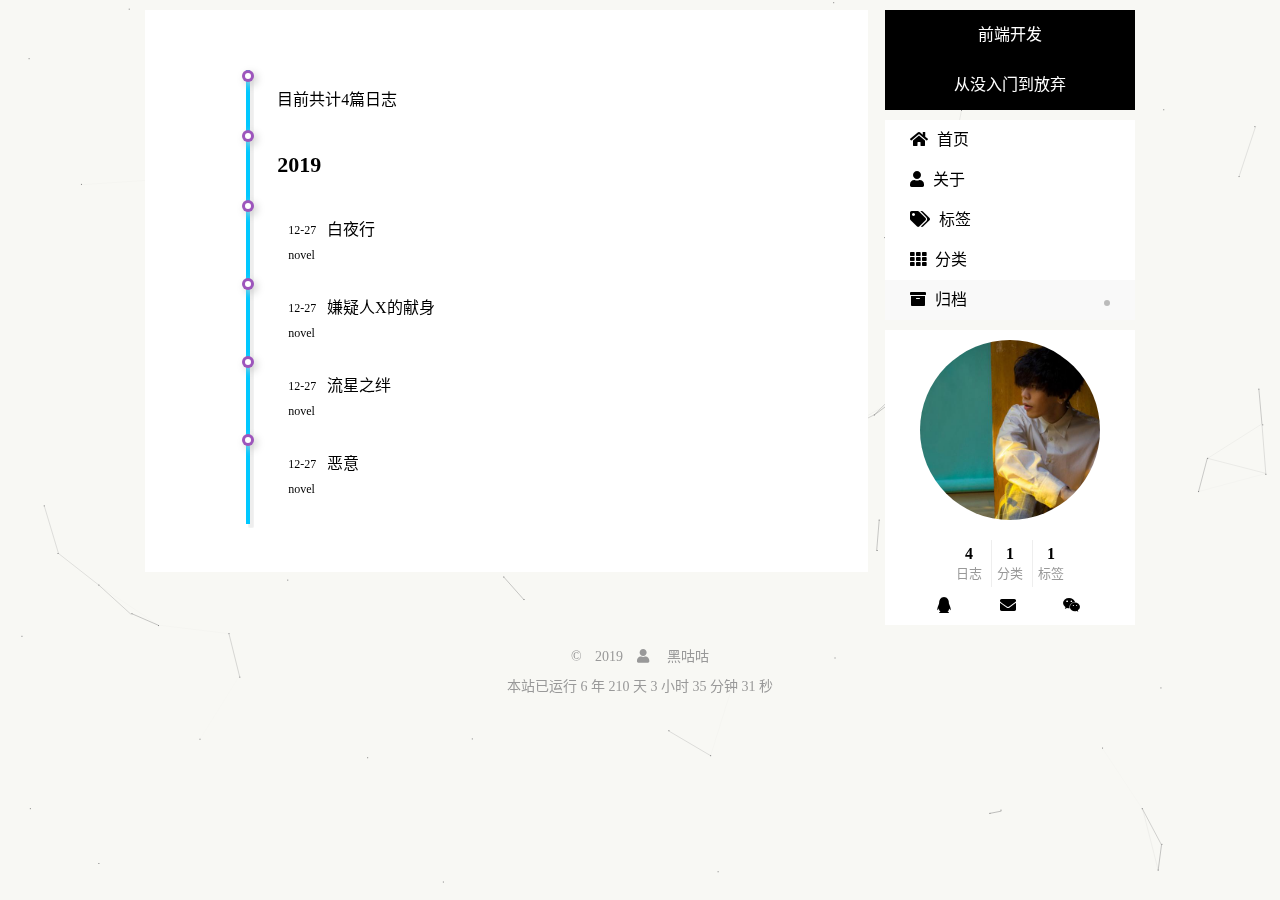
==== archive/index.html @ 4689becc "初始化博客" ====
<!DOCTYPE html>
<html lang="zh-cn">
    <head>
    <meta charset="utf-8">
    <title>归档 | 黑咕咕个人博客</title> 
    <link href="/public/images/favicon.ico" rel="icon" type="image/x-ico">
    <link rel="stylesheet" type="text/css" href="/public/css/heiGuang.css">
    <link rel="stylesheet" href="/public/lib/fontawesome-free-5.11.2-web/css/all.css">
	<link rel="stylesheet" href="/public/lib/fontawesome-free-5.11.2-web/css/v4-shims.css">
    <script src="/public/js/jquery-1.11.3.js"></script>
    <script type="text/javascript" src="/public/js/heiGuang.js"></script>
    <script type="text/javascript" src="/public/js/run.js"></script>
    <style type="text/css">
    	.ui-timeLine {
            padding: 50px 0;
            position: relative;
            overflow: hidden;
        }
        
        .ui-timeLine>.item {
            display: block;
            position: relative;
            text-align: justify;
            text-justify: newspaper;
            word-break: break-all;
            padding-left: 50px;
            color: #000;
            padding-right: 10px;
        }
        
        .ui-timeLine>.item>.box {
            padding: 5px 0;
        }
        
        .ui-timeLine>.item .cbox {
            position: relative;
            display: flex;
            justify-content: center;
            text-align: center;
            flex-wrap: wrap;
            left: 100vw;
            transition: left 1s;
            padding: 10px;
            border-radius: 10px;
        }

        .ui-timeLine>.item .cbox:hover {
        	box-shadow: 3px 3px 8px #ccc;
        }
        
        .ui-timeLine>.item::after {
            content: "";
            display: block;
            clear: both;
        }
        
        .ui-timeLine .dot {
            z-index: 100;
            display: inline-block;
            position: absolute;
            left: 25px;
            top: 0;
            padding: 3px;
            border: 3px solid #eee;
            border-radius: 20px;
            background-color: #fff;
            box-shadow: 3px 3px 8px #ccc;
            transition: .5s;
        }
        
        .ui-timeLine .active {
            border: 3px solid rgba(132, 43, 171, .8);
        }
        
        .ui-timeLine .line,
        .ui-timeLine>.activeLine {
            position: absolute;
            left: 29px;
            width: 4px;
            height: 100%;
            background-color: #eee;
        }
        
        .ui-timeLine .date {
        	width: 10%;
        	display: inline-block;
            font-size: 12px;
            line-height: 30px;
            height: 30px;
            font-weight: 900;
            font-weight: normal;
        }
        
        .ui-timeLine .title ,
        .ui-timeLine .title-all ,
        .ui-timeLine .title-year {
        	display: inline-block;
        	text-align: left;
            font-size: 16px;
            font-weight: 900;
            line-height: 30px;
            font-weight: normal;
        }

        .ui-timeLine .title {
        	width: 90%;
        }

        .ui-timeLine .title-all {
        	width: 100%;
        }

        .ui-timeLine .title-year {
        	width: 100%;
            font-size: 22px;
            line-height: 40px;
            font-weight: 800;
        }

        .ui-timeLine .types {
        	width: 100%;
        	text-align: left;
        } 
        
        .ui-timeLine .types>span {
            font-size: 12px;
            border-radius: 5px;
            padding: 2px 10px;
            margin-right: 10px;
            border: 1px solid #fff;
        }
        
        .ui-timeLine>.activeLine {
            background-color: rgba(0, 200, 255, .8);
            z-index: 50;
            top: 50px;
            height: 0;
            max-height: calc(100% - 80px);
            transition: height 1s;
            box-shadow: 3px 3px 2px #eee;
        }
    </style>
</head>
<body>
	<div class="loading">
        <!-- <div class="pic">
            <i></i>
            <i></i>
            <i></i>
            <i></i>
            <i></i>
        </div> -->
        <!-- <div class="loader2"></div> -->
        <div class="loader1">
			<span></span>
			<span></span>
			<span></span>
			<span></span>
			<span></span>
		</div>
    </div>
    <script src="/public/js/jquery-1.11.3.js"></script>
    <script>
        document.onreadystatechange = function(){
            if(document.readyState == "complete"){
                $(".loading").fadeOut();
            }
        }
    </script>
    <div class="back-to-top">
		<i class="fas fa-arrow-up"></i>
		<span id="scrollpercent"><span>0</span>%</span>
	</div>
    <div class="progress-bar">
    </div>
    <script src="/public/js/jquery-1.11.3.js"></script>
    <script>
    	window.onscroll = function(){
    		var scrollNow = window.pageYOffset;
		    var pageClientHeight = document.documentElement.clientHeight;
		    
		    var scrollHeight = Math.max(
		        document.body.scrollHeight, document.documentElement.scrollHeight,
		        document.body.offsetHeight, document.documentElement.offsetHeight,
		        document.body.clientHeight, document.documentElement.clientHeight
		    ) - pageClientHeight; // Full Window Height minus the viewport height
		    
		    var fullWindowHeightInPercentage = Math.round(
		        (scrollNow / scrollHeight) * 100 
		    );
		    $(".progress-bar").css('width', fullWindowHeightInPercentage + '%') ;
		    if (fullWindowHeightInPercentage >= 2) {
		    	$(".back-to-top").css('display', 'block');
		    	$("#scrollpercent span").html(fullWindowHeightInPercentage);
		    }else{
		    	$(".back-to-top").css('display', 'none');		       
    		}
		}
    </script>
	<center>
		<div class="center">
			<!--  -->
			<div class="center-box">
				<div class="header-inner">
					<div class="site-meta">
						<div class="meta">
							<p>前端开发</p>
							<p>从没入门到放弃</p>
						</div>
					</div>
					<div class="post-site-nav">
						<ul>
							<li><a href="/index.html"><i class="fas fa-home"></i> 首页</a></li>
							<li><a href="/about"><i class="fas fa-user"></i>  关于</a></li>
							<li><a href=""><i class="fas fa-tags"></i> 标签</a></li>
							<li><a href=""><i class="fas fa-th"></i> 分类</a></li>
							<li class="on"><a href="/archive"><i class="fas fa-archive"></i> 归档</a></li>
						</ul>
					</div>
					<div class="site-item">
						<div class="my-item">
							<div class="my-synopsis">
								<p>前端开发，从没入门到放弃</p>
							</div>
							<div class="my-img">
								
							</div>
						</div>
						<!-- <iframe frameborder="no" border="0" marginwidth="0" marginheight="0" width=200 height=50 src="https://music.163.com/outchain/player?type=2&id=412902950&auto=0&height=32"></iframe> -->
						<div class="site-state">
							<div class="state-posts">
								<a href="">
									<span class="state-count">4</span>
									<span class="state-name">日志</span>
								</a>
							</div>
							<div class="state-categories">
								<a href="">
									<span class="state-count">1</span>
									<span class="state-name">分类</span>
								</a>
							</div>
							<div class="state-tags">
								<a href="">
									<span class="state-count">1</span>
									<span class="state-name">标签</span>
								</a>
							</div>
						</div>
						<div class="contact">
							<ul>
								<li title="1850779358"><i class="fab fa-qq"></i></li>
								<li title="1850779358@qq.com"><i class="fas fa-envelope"></i></li>
								<li title="全剧终"><i class="fab fa-weixin"></i></li>
							</ul>
						</div>
					</div>
				</div>
				<script type="text/javascript">
				</script>
				<input type="checkbox" class="sidebar-checkbox" id="sidebar-checkbox">
				<label for="sidebar-checkbox" class="sidebar-toggle">
			        <span></span>
			    </label>
				<div class="post-wrap">
					<div class="post-item">
						<div class="post-item-main">
							<div class="ui-timeLine">
								<a v-for="item in 1" class="item">
					            <div class="line"></div>
					            <div class="dot"></div>
					            <div class="box">
					                <div class="cbox">
					                    <div class="title-all">目前共计4篇日志</div>
					                </div>
					            </div>
					        	</a>
						    	<div class="activeLine"></div>
								
								

								
								

								
							    
							    
							    
							    <a v-for="item in 1" class="item">
					            <div class="line"></div>
					            <div class="dot"></div>
					            <div class="box">
					                <div class="cbox">					             
					                    <div class="title-year">2019</div>
					                </div>
					            </div>
					        	</a>
						    	<div class="activeLine"></div>
							    		
							    
					        	<a v-for="item in 1" class="item" href="/novel/2019/12/27/baiyexing.html">
					            <div class="line"></div>
					            <div class="dot"></div>
					            <div class="box">
					                <div class="cbox">
					                    <div class="date">12-27</div>
					                    <div class="title">白夜行</div>
					                    <div class="types">
					                        <span>novel</span>
					                    </div>
					                </div>
					            </div>
					        	</a>
						    	<div class="activeLine"></div>
						    	
							    
							    
							    
					        	<a v-for="item in 1" class="item" href="/novel/2019/12/27/xanyiren.html">
					            <div class="line"></div>
					            <div class="dot"></div>
					            <div class="box">
					                <div class="cbox">
					                    <div class="date">12-27</div>
					                    <div class="title">嫌疑人X的献身</div>
					                    <div class="types">
					                        <span>novel</span>
					                    </div>
					                </div>
					            </div>
					        	</a>
						    	<div class="activeLine"></div>
						    	
							    
							    
							    
					        	<a v-for="item in 1" class="item" href="/novel/2019/12/27/liuxingzhiban.html">
					            <div class="line"></div>
					            <div class="dot"></div>
					            <div class="box">
					                <div class="cbox">
					                    <div class="date">12-27</div>
					                    <div class="title">流星之绊</div>
					                    <div class="types">
					                        <span>novel</span>
					                    </div>
					                </div>
					            </div>
					        	</a>
						    	<div class="activeLine"></div>
						    	
							    
							    
							    
					        	<a v-for="item in 1" class="item" href="/novel/2019/12/27/eyi.html">
					            <div class="line"></div>
					            <div class="dot"></div>
					            <div class="box">
					                <div class="cbox">
					                    <div class="date">12-27</div>
					                    <div class="title">恶意</div>
					                    <div class="types">
					                        <span>novel</span>
					                    </div>
					                </div>
					            </div>
					        	</a>
						    	<div class="activeLine"></div>
						    	
						    </div>
						</div>
						<script type="text/javascript" src="/public/js/jquery-1.11.3.js"></script>
						<script type="text/javascript" src="/public/js/vue.js"></script>
						<script>
					        (function($) {
					            $.fn.uiTimeLine = function() {
					                var $timeLine = $(".ui-timeLine");
					                var $activeLine = $(".ui-timeLine .activeLine");
					                var $dots = $(".ui-timeLine .dot");
					                var $cboxs = $(".ui-timeLine .item .cbox");
					                return this.each(function() {
					                    function setActiveLineHeight() {
					                        let height = $(document).scrollTop() + window.screen.height;
					                        let j = 0;
					                        for (let i = 0; i < $dots.length; i++) {
					                            if ($($dots[i]).offset().top < height) {
					                                $($($dots[i])).addClass("active");
					                                $($cboxs[i]).css({
					                                    "left": 0
					                                });
					                                j = i;
					                            } else {
					                                $($($dots[i])).removeClass("active")
					                                $($cboxs[i]).css({
					                                    "left": "100vw"
					                                });
					                            }
					                        }
					                        $activeLine.css({
					                            "height": $($dots[j]).offset().top - $timeLine.offset().top + 40 + "px"
					                        })
					                    }
					                    $(window).on('scroll', setActiveLineHeight);
					                    setActiveLineHeight();
					                })
					            }
					        })(jQuery);
					    </script>
					    <script>
					        var vue_data = new Vue({
					            el: ".ui-timeLine",
					            data: {
					                 items: ["",""]
					            },
					            mounted: function() {
					                $(".ui-timeLine").uiTimeLine();
					            },
					        });
					    </script>
					</div>
				</div>
			</div>
			<!--  -->
			<div class="footer">
				<div class="footer-inner">
					<div class="copyright">
						<span>©</span>
						<span>2019</span>
						<span><i class="fas fa-user"></i></span>
						<span>黑咕咕</span>
					</div>
					<div class="showDays">本站已运行 0 年 0 天 0 小时 0 分钟 0 秒</div>
				</div>
			</div>
			<script type="text/javascript" src="/public/js/jquery-1.11.3.js"></script>
			<script type="text/javascript" src="/public/js/time.js"></script>
		</div>
	</center>
</body>
</html>
---- public/css/heiGuang.css ----
* {
	margin: 0;
	padding: 0;
}

ul {
	list-style: none;
}

a {
	color: #000;
	text-decoration: none;
}

i {
	margin-right: 5px; 
}

p {
	text-indent: 2em;
}

.loading{
    width:100%;
    height:100%;
    position:fixed;
    top:0;
    left:0;
    z-index:9999;
    background-color:#fff;
}

/*.loading .pic{
    width:50px;
    height:50px;
    position:absolute;
    top:0;
    bottom:0;
    left:0;
    right:0;
    margin:auto;
}
.loading .pic i{
    display:block;
    float:left;
    width:6px;
    height:50px;
    background-color:#399;
    margin:0 2px;
    -webkit-transform:scaleY(0.4);
    transform:scaleY(0.4);
    -webkit-animation:load 1.2s infinite;
    animation:load 1.2s infinite;
}
.loading .pic i:nth-child(2){
    -webkit-animation-delay:0.1s;
    animation-delay:0.1s;
}
.loading .pic i:nth-child(3){
    -webkit-animation-delay:0.2s;
    animation-delay:0.2s;
}
.loading .pic i:nth-child(4){
    -webkit-animation-delay:0.3s;
    animation-delay:0.3s;
}
.loading .pic i:nth-child(5){
    -webkit-animation-delay:0.4s;
    animation-delay:0.4s;
}
@-webkit-keyframes load{
    0%,40%,100%{
        -webkit-transform:scaleY(0.4);
        transform:scaleY(0.4);
    }
    20%{
        -webkit-transform:scaleY(1);
        transform:scaleY(1)
    }
}
@keyframes load{
    0%,40%,100%{
        -webkit-transform:scaleY(0.4);
        transform:scaleY(0.4);
    }
    20%{
        -webkit-transform:scaleY(1);
        transform:scaleY(1)
    }
}
*/

.loader1 {
	width:100px;
    height:100px;
    position:absolute;
    top:0;
    bottom:0;
    left:0;
    right:0;
    margin:auto;
	display:inline-block;
	font-size:0px;
	padding:0px;
}
.loader1 span {
   vertical-align:middle;
   border-radius:100%;
   
   display:inline-block;
   width:10px;
   height:10px;
   margin:3px 2px;
   -webkit-animation:loader1 0.8s linear infinite alternate;
   animation:loader1 0.8s linear infinite alternate;
}
.loader1 span:nth-child(1) {
   -webkit-animation-delay:-1s;
   animation-delay:-1s;
  background:rgba(245, 103, 115,0.6);
}
.loader1 span:nth-child(2) {
   -webkit-animation-delay:-0.8s;
   animation-delay:-0.8s;
  background:rgba(245, 103, 115,0.8);
}
.loader1 span:nth-child(3) {
   -webkit-animation-delay:-0.26666s;
   animation-delay:-0.26666s;
  background:rgba(245, 103, 115,1);
}
.loader1 span:nth-child(4) {
   -webkit-animation-delay:-0.8s;
   animation-delay:-0.8s;
  background:rgba(245, 103, 115,0.8);
  
}
.loader1 span:nth-child(5) {
   -webkit-animation-delay:-1s;
   animation-delay:-1s;
  background:rgba(245, 103, 115,0.4);
}

@keyframes loader1 {
   from {transform: scale(0, 0);}
   to {transform: scale(1, 1);}
}
@-webkit-keyframes loader1 {
   from {-webkit-transform: scale(0, 0);}
   to {-webkit-transform: scale(1, 1);}
}

.back-to-top {
	box-sizing: border-box;
    position: fixed;
    display: none;
    margin-bottom: 20px;
    bottom: 0px;
    right: 30px;
    z-index: 1050;
    padding: 0 6px;
    width: initial;
    background: #393e46;
    font-size: 20px;
    opacity: .6;
    color: #fff;
    cursor: pointer;
    text-align: center;
    -webkit-transform: translateZ(0);
    transition-property: bottom;
    transition-duration: .2s;
    transition-timing-function: ease-in-out;
    transition-delay: 0s;
}


/*.loader2 {
	position:absolute;
	top:0;
	bottom:0;
	left:0;
	right:0;
	margin:auto;
	width:25px;
	height:25px;
	display:inline-block;
	padding:0px;
	border-radius:100%;
	border:5px solid;
	border-top-color:rgba(254, 168, 23, 0.65);
	border-bottom-color:rgba(57, 154, 219, 0.65);
	border-left-color:rgba(188, 84, 93, 0.95);
	border-right-color:rgba(137, 188, 79, 0.95);
	-webkit-animation: loader2 2s ease-in-out infinite alternate;
	animation: loader2 2s ease-in-out infinite alternate;
}
@keyframes loader2 {
   from {transform: rotate(0deg);}
   to {transform: rotate(720deg);}
}
@-webkit-keyframes loader2 {
   from {-webkit-transform: rotate(0deg);}
   to {-webkit-transform: rotate(720deg);}
}

.github-corner:hover .octo-arm {
	animation: octocat-wave 560ms ease-in-out
}
@keyframes octocat-wave {
	0%, 100% {
		transform: rotate(0)
	}
	20%, 60% {
		transform: rotate(-25deg)
	}
	40%, 80% {
		transform: rotate(10deg)
	}
}*/

@media (max-width:500px) {
	.github-corner:hover .octo-arm {
  		animation: none
	}
	.github-corner .octo-arm {
  		animation: octocat-wave 560ms ease-in-out
	}
}

.progress , 
.progress-bar {
	top: 0;
	left: 0;
	width: 0;
	height: 2px;
}

.progress {
	width: 100%;
	position: relative;
	background-color: #000;
}

.progress-bar {
	position: fixed;
	background-color: red;
	z-index: 9999;
}

.center {	
	margin-top:10px; 
	width: 100%;
}

.center-box {
	position: relative;
	width: 990px;
	display: flex;
	justify-content: space-between;
	align-items: center;
	flex-wrap: wrap;
}

.header-inner {
	position: fixed;
	width: 250px;
	top: 10px;
	right: 260px;
}

.site-meta {
	width: 100%;
	display: flex;
	justify-content: center;
	align-items: center;
	flex-wrap: wrap;
	background:  #fff;
}

.meta {
	width: 100%;
	height: 100px;
	background-color: #000;
}


.meta p{
	height: 50px;
	line-height: 50px;
	color: #fff;
	text-indent: 0;
}

.site-nav ,
.post-site-nav {
	width: 100%;
	z-index: 100px;
	margin-top: 10px;
	background-color: #fff;
}

.site-nav li ,
.post-site-nav li {
	width: 100%;
	height: 40px;
	cursor: pointer;
}

.site-nav .on ,
.post-site-nav .on{
	background-color: rgb(249,249,249);
}

.site-nav li:hover ,
.post-site-nav li:hover {
	background-color: rgb(249,249,249);
}

.site-nav a ,
.post-site-nav a {
	position: relative;
	width: 80%;
	height: 40px;
	line-height: 40px;
	text-align: left;
	color: #000;
	display: block;
}

.site-nav .on a:after ,
.post-site-nav .on a:after{
	content: ' ';
    position: absolute;
    top: 50%;
    right: 0;
    display: block;
    width: 6px;
    height: 6px;
    border-radius: 50%;
    background-color: rgb(187,187,187);
}

.site-item {
	margin-top: 10px;	
	width: 100%;
	display: flex;
	justify-content: center;
	flex-wrap: wrap;
	align-items: center;
	background-color: #fff;
}

.my-item {
	position: relative;
	width: 200px;
	height: 200px;	
	display: flex;
	justify-content: center;
	flex-wrap: wrap;
	align-items: center;
}

.my-img {
	position: absolute;
	width: 90%;
	height: 90%;
	background: url("../images/my.jpg");
	background-size: cover;
	border-radius: 50%;
}

.my-img {
	-webkit-transform-style: preserve-3d;
	transform-style: preserve-3d;
	-webkit-transition: all 0.5s ease-in-out;
	transition: all 1s ease-in-out;
	-webkit-transform-origin: 0% 100%;
	transform-origin: 0% 100%;
	-webkit-perspective: 800px;
	perspective: 800px;
}

.my-item:hover .my-img {
	-webkit-transform: rotate3d(0,1,0,-180deg);
	transform: rotate3d(0,1,0,-180deg);
}

.my-item img {
	width: 100%;
	height: 100%;
}

.my-synopsis {
	position: absolute;
	width: 60%;
	height: 60%;
	text-align: center;
	color: #000;
}

.my-synopsis p{
	text-indent: 0;
}

.site-state {
	margin: 10px;
}

.site-state a{
	color: #000;
}

.site-state div {
	text-align: center;
	padding: 5px;
	display: inline-block;
}

.state-categories, .state-tags{
	border-left: 1px solid rgb(238,238,238);
}

.state-count {
	display: block;
    text-align: center;
    color: inherit;
    font-weight: 600;
    font-size: 16px;
}

.state-name {
	font-size: 13px;
    color: #999;
}

.contact {
	width: 100%;
	color: #000;
	margin-bottom: 10px;
}

.contact ul {
	width: 80%;
}

.contact li {
	width: 30%;
	display: inline-block;
}

.sidebar-checkbox ,
.sidebar-toggle {
	display: none;
	z-index: 999;
}

.content-wrap ,
.post-wrap{
	width: 73%;
	background-color: #fff;
}

.sidebar-toggle {
    position: absolute;
    top: 30px;
    left: 8px;
    width: 35px;
    height: 30px;
    border-radius: 3px;
    z-index: 999;
    cursor: pointer;
}

.sidebar-toggle span,
.sidebar-toggle span:before,
.sidebar-toggle span:after {
    position: absolute;
    width: 25px;
    height: 2px;
    background: rgb(106,159,181);
}

.sidebar-toggle span {
    top: 14px;
    right: 2px;
}

.sidebar-toggle span:before {
    content: '';
    right: 0;
    top: -7px;
}

.sidebar-toggle span:after {
    content: '';
    right: 0;
    top: 7px;
}

#sidebar-checkbox:checked~.content-wrap ,
#sidebar-checkbox:checked~.post-wrap {
    -webkit-transform: translateY(200px);
    transform: translateY(200px);
}

#sidebar-checkbox:checked~.sidebar-toggle {
    background: rgba(0,0,0,.4);
}

#sidebar-checkbox:checked~.sidebar-toggle span,
#sidebar-checkbox:checked~.sidebar-toggle span:before,
#sidebar-checkbox:checked~.sidebar-toggle span:after {
    background: white;
}

.center-header {
	width: 100%;
	height: 300px;
	position: relative;
}

.center-header:hover .btn-left {
	display: block;
}

.center-header:hover .btn-right {
	display: block;
}

.center-header img {
	position: absolute;
	top: 0;
	left: 0;
	width: 100%;
	height: 100%;
}

#img1 {
	opacity:1;
}

#img2, 
#img3, 
#img4, 
#img5{
	opacity:0;
}

#dots {
	position:absolute;
    right:20px;
    bottom:10px;
    height:20px;
}

#dots li {
	list-style: none;
    float:left;
    margin-left:10px;
    width:10px;
    height:10px;
    border-radius:50%;
    background-color:#DFD5D0;
    cursor: pointer;
}

.btn-left, 
.btn-right {
	position: absolute;
	top:40%;
    border-radius: 5px;
    background: rgba(255, 255, 255, 0.3);
    cursor: pointer;
    display: none;
}

.btn-left { 
    left:0px;
}

.btn-right {
	right:0px;
}

.center-item ,
.post-item { 
	margin-top: 10px;
	margin-bottom: 10px;
	width: 80%;
}

.item-header ，
.post-item-header {
	width: 100%;
}

.post-item-header h1 {
	font-size: 28px;
	font-family: "宋体";
	font-weight: 500;
}

.item-header a {
	color: #000;
	text-decoration: none;
	position: relative;
	font-size: 28px;
	font-family: "宋体";
	font-weight: 500;
}

.item-header a:after {
	content: ' ';
    position: absolute;
    z-index: 2;
    bottom: 0;
    left: 50%;
    display: block;
    width: 100%;
    height: 2px;
    transform: translate(-50%);
}

.item-header a:hover:after {
    height: 2px;
    animation: ad_width .2s linear forwards;
    background: #000;
}

@keyframes ad_width {
    from {
        width: 0
    }

    to {
        width: 100%;
    }
}

.item-header .folder ,
.post-item-i .folder {
	font-size: 15px;
	font-family: "宋体";
	font-weight: normal;
	color: rgb(171,171,171);
	text-decoration: underline;
	cursor: pointer;
}

.item-header .folder:hover:after {
	height: 0;
}

.item-i ,
.post-item-i {
	height: 30px;
	line-height: 30px;
	font-size: 15px;
	font-family: "宋体";
	font-weight: normal;
	margin: 10px 0;
}

.item-i span ,
.post-item-i span{
	color: rgb(171,171,171);
}

.item-main p ,
.post-item-main p{
	text-align: left;
	line-height: 40px;
}

.item-main a {
	display: inline-block;
	color: #000;
	text-align: left;
	line-height: 40px;
	border-radius: 5px;
	background-color: rgb(238,238,238);
}

.item-main a:hover {
	background-color: rgb(215,239,255);
}

table {
	margin: 30px 0;
    width: 100%;
    border-collapse: collapse;
    border-spacing: 0;
    border: 1px solid #ddd;
    font-size: 14px;
    table-layout: fixed;
    word-wrap: break-all;
}

table>tbody>tr:nth-of-type(odd) {
    background-color: #f9f9f9;
}

thead {
    display: table-header-group;
    vertical-align: middle;
    border-color: inherit;
}

tr {
    display: table-row;
    vertical-align: inherit;
    border-color: inherit;
}

th {
    padding-bottom: 10px;
    font-weight: 700;
}

th, td {
    padding: 8px;
    text-align: left;
    vertical-align: middle;
    font-weight: 400;
    border-bottom: 3px solid #ddd;
    border-right: 1px solid #eee;
}

.item-img {
	width: 80%;
}

.item-img img{
	width: 100%;
}

.item-button {
	margin-top: 40px;
}

.text-center {
    text-align: center;
}

.btn {
    display: inline-block;
    padding: 0 20px;
    font-size: 14px;
    color: #3c342d;
    background: #fff;
    border: 2px solid #3c342d;
    text-decoration: none;
    border-radius: 2px;
    transition-property: background-color;
    transition-duration: .2s;
    transition-timing-function: ease-in-out;
    transition-delay: 0s;
    line-height: 2;
}

.btn:hover {
	color: #fff;
	background: rgb(57,62,70);
}

.post-copyright {
 	margin: 2em 0 0;
    padding: .5em 1em;
    border-left: 3px solid #ff1700;
    background-color: #f9f9f9;
    list-style: none;
    text-align: left;
}

.post-copyright a {
	height: 30px;
	line-height: 30px;
	color: #3c342d;
    text-decoration: none;
    outline: none;
    border-bottom: 1px solid #999;
    word-wrap: break-word;
}

footer{
	display: block;
}

.item-footer {
	width: 100%;
	display: block;
}

.item-eof {
	display: block;
    margin-top: 80px;
    margin-bottom: 60px;
    width: 8%;
    height: 1px;
    background: #ccc;
    text-align: center;
}

.post-footer {
	margin: 10px;
}

.post-nav {
	display: table;
	width: 100%;
	margin-top: 15px;
	border-top: 2px solid #f9f9f9;
}

.post-tags {
	margin-top: 40px;
}

.post-tags a {
    display: inline-block;
    margin-right: 10px;
    font-size: 15px;
}

.post-nav-item {
    display: table-cell;
    padding: 10px 0 0;
    width: 50%;
    vertical-align: top;
}

.post-nav-item a {
	position: relative;
    display: block;
    line-height: 25px;
    font-size: 14px;
    color: #3c342d;
    border-bottom: none;
}

.post-nav-divider{
	display: table-cell;
    width: 10%;
}   

.post-nav-prev {
    text-align: right;
}

.post-nav-next {
    text-align: left;
}

.pagination {
    margin: 80px 0 40px;
    text-align: center;
    border-top: 1px solid #eee;
}

.pagination .page-number.current {
    color: #fff;
    background: #ccc;
    border-top-color: #ccc;
}

.pagination .page-number:hover {
	border-top: 1px solid #000;
}

.pagination .page-number.current:hover {
	border-top: none;
}

.pagination .prev, 
.pagination .next, 
.pagination .page-number {
    border-bottom: 0;
    border-top: 1px solid #eee;
    transition-property: border-color;
    transition-duration: .2s;
    transition-timing-function: ease-in-out;
    transition-delay: 0s;
}

.page-number-basic, 
.pagination .prev, 
.pagination .next, 
.pagination .page-number, 
.pagination .space {
    display: inline-block;
    position: relative;
    top: -1px;
    margin: 0 10px;
    padding: 0 11px;
}

.footer {
	margin-top: 50px;
	height: 100px;
    font-size: 14px;
    line-height: 30px;
    color: #999;
    display: flex;
    justify-content: center;
    align-items: center;
}

.footer {
    width: 100%;
    min-height: 100px;
}

.footer-inner {
   width: 65%;
}

.copyright{
	width: 100%;
}

.copyright span{
	margin: 5px;
}

@media screen and (max-width:990px) {
	.center {
		margin-top: 0;
	}

	.center-box {
		width: 100%;
		margin-bottom: 0;
	}

	.header-inner {
		position: relative;
		display: inline-block;
		width: 100%;
		top: 0;		
	}

	.site-item {
		display: none;
	}

	.sidebar-toggle {
		display: block;
	}

	.content-wrap ,
	.post-wrap {
		position: relative;
		width: 100%;
		top: -200px;
	    -webkit-transition: all .3s ease-in-out;
	    transition: all .3s ease-in-out;
	}

	.site-nav a ,
	.post-site-nav a{
		width: 95%;
	}

	.pagination {
		margin: 0;
	}

	.footer {
		margin-top: 0;
	}
}
---- public/lib/fontawesome-free-5.11.2-web/css/v4-shims.css ----
/*!
 * Font Awesome Free 5.11.2 by @fontawesome - https://fontawesome.com
 * License - https://fontawesome.com/license/free (Icons: CC BY 4.0, Fonts: SIL OFL 1.1, Code: MIT License)
 */
.fa.fa-glass:before {
  content: "\f000"; }

.fa.fa-meetup {
  font-family: 'Font Awesome 5 Brands';
  font-weight: 400; }

.fa.fa-star-o {
  font-family: 'Font Awesome 5 Free';
  font-weight: 400; }

.fa.fa-star-o:before {
  content: "\f005"; }

.fa.fa-remove:before {
  content: "\f00d"; }

.fa.fa-close:before {
  content: "\f00d"; }

.fa.fa-gear:before {
  content: "\f013"; }

.fa.fa-trash-o {
  font-family: 'Font Awesome 5 Free';
  font-weight: 400; }

.fa.fa-trash-o:before {
  content: "\f2ed"; }

.fa.fa-file-o {
  font-family: 'Font Awesome 5 Free';
  font-weight: 400; }

.fa.fa-file-o:before {
  content: "\f15b"; }

.fa.fa-clock-o {
  font-family: 'Font Awesome 5 Free';
  font-weight: 400; }

.fa.fa-clock-o:before {
  content: "\f017"; }

.fa.fa-arrow-circle-o-down {
  font-family: 'Font Awesome 5 Free';
  font-weight: 400; }

.fa.fa-arrow-circle-o-down:before {
  content: "\f358"; }

.fa.fa-arrow-circle-o-up {
  font-family: 'Font Awesome 5 Free';
  font-weight: 400; }

.fa.fa-arrow-circle-o-up:before {
  content: "\f35b"; }

.fa.fa-play-circle-o {
  font-family: 'Font Awesome 5 Free';
  font-weight: 400; }

.fa.fa-play-circle-o:before {
  content: "\f144"; }

.fa.fa-repeat:before {
  content: "\f01e"; }

.fa.fa-rotate-right:before {
  content: "\f01e"; }

.fa.fa-refresh:before {
  content: "\f021"; }

.fa.fa-list-alt {
  font-family: 'Font Awesome 5 Free';
  font-weight: 400; }

.fa.fa-dedent:before {
  content: "\f03b"; }

.fa.fa-video-camera:before {
  content: "\f03d"; }

.fa.fa-picture-o {
  font-family: 'Font Awesome 5 Free';
  font-weight: 400; }

.fa.fa-picture-o:before {
  content: "\f03e"; }

.fa.fa-photo {
  font-family: 'Font Awesome 5 Free';
  font-weight: 400; }

.fa.fa-photo:before {
  content: "\f03e"; }

.fa.fa-image {
  font-family: 'Font Awesome 5 Free';
  font-weight: 400; }

.fa.fa-image:before {
  content: "\f03e"; }

.fa.fa-pencil:before {
  content: "\f303"; }

.fa.fa-map-marker:before {
  content: "\f3c5"; }

.fa.fa-pencil-square-o {
  font-family: 'Font Awesome 5 Free';
  font-weight: 400; }

.fa.fa-pencil-square-o:before {
  content: "\f044"; }

.fa.fa-share-square-o {
  font-family: 'Font Awesome 5 Free';
  font-weight: 400; }

.fa.fa-share-square-o:before {
  content: "\f14d"; }

.fa.fa-check-square-o {
  font-family: 'Font Awesome 5 Free';
  font-weight: 400; }

.fa.fa-check-square-o:before {
  content: "\f14a"; }

.fa.fa-arrows:before {
  content: "\f0b2"; }

.fa.fa-times-circle-o {
  font-family: 'Font Awesome 5 Free';
  font-weight: 400; }

.fa.fa-times-circle-o:before {
  content: "\f057"; }

.fa.fa-check-circle-o {
  font-family: 'Font Awesome 5 Free';
  font-weight: 400; }

.fa.fa-check-circle-o:before {
  content: "\f058"; }

.fa.fa-mail-forward:before {
  content: "\f064"; }

.fa.fa-eye {
  font-family: 'Font Awesome 5 Free';
  font-weight: 400; }

.fa.fa-eye-slash {
  font-family: 'Font Awesome 5 Free';
  font-weight: 400; }

.fa.fa-warning:before {
  content: "\f071"; }

.fa.fa-calendar:before {
  content: "\f073"; }

.fa.fa-arrows-v:before {
  content: "\f338"; }

.fa.fa-arrows-h:before {
  content: "\f337"; }

.fa.fa-bar-chart {
  font-family: 'Font Awesome 5 Free';
  font-weight: 400; }

.fa.fa-bar-chart:before {
  content: "\f080"; }

.fa.fa-bar-chart-o {
  font-family: 'Font Awesome 5 Free';
  font-weight: 400; }

.fa.fa-bar-chart-o:before {
  content: "\f080"; }

.fa.fa-twitter-square {
  font-family: 'Font Awesome 5 Brands';
  font-weight: 400; }

.fa.fa-facebook-square {
  font-family: 'Font Awesome 5 Brands';
  font-weight: 400; }

.fa.fa-gears:before {
  content: "\f085"; }

.fa.fa-thumbs-o-up {
  font-family: 'Font Awesome 5 Free';
  font-weight: 400; }

.fa.fa-thumbs-o-up:before {
  content: "\f164"; }

.fa.fa-thumbs-o-down {
  font-family: 'Font Awesome 5 Free';
  font-weight: 400; }

.fa.fa-thumbs-o-down:before {
  content: "\f165"; }

.fa.fa-heart-o {
  font-family: 'Font Awesome 5 Free';
  font-weight: 400; }

.fa.fa-heart-o:before {
  content: "\f004"; }

.fa.fa-sign-out:before {
  content: "\f2f5"; }

.fa.fa-linkedin-square {
  font-family: 'Font Awesome 5 Brands';
  font-weight: 400; }

.fa.fa-linkedin-square:before {
  content: "\f08c"; }

.fa.fa-thumb-tack:before {
  content: "\f08d"; }

.fa.fa-external-link:before {
  content: "\f35d"; }

.fa.fa-sign-in:before {
  content: "\f2f6"; }

.fa.fa-github-square {
  font-family: 'Font Awesome 5 Brands';
  font-weight: 400; }

.fa.fa-lemon-o {
  font-family: 'Font Awesome 5 Free';
  font-weight: 400; }

.fa.fa-lemon-o:before {
  content: "\f094"; }

.fa.fa-square-o {
  font-family: 'Font Awesome 5 Free';
  font-weight: 400; }

.fa.fa-square-o:before {
  content: "\f0c8"; }

.fa.fa-bookmark-o {
  font-family: 'Font Awesome 5 Free';
  font-weight: 400; }

.fa.fa-bookmark-o:before {
  content: "\f02e"; }

.fa.fa-twitter {
  font-family: 'Font Awesome 5 Brands';
  font-weight: 400; }

.fa.fa-facebook {
  font-family: 'Font Awesome 5 Brands';
  font-weight: 400; }

.fa.fa-facebook:before {
  content: "\f39e"; }

.fa.fa-facebook-f {
  font-family: 'Font Awesome 5 Brands';
  font-weight: 400; }

.fa.fa-facebook-f:before {
  content: "\f39e"; }

.fa.fa-github {
  font-family: 'Font Awesome 5 Brands';
  font-weight: 400; }

.fa.fa-credit-card {
  font-family: 'Font Awesome 5 Free';
  font-weight: 400; }

.fa.fa-feed:before {
  content: "\f09e"; }

.fa.fa-hdd-o {
  font-family: 'Font Awesome 5 Free';
  font-weight: 400; }

.fa.fa-hdd-o:before {
  content: "\f0a0"; }

.fa.fa-hand-o-right {
  font-family: 'Font Awesome 5 Free';
  font-weight: 400; }

.fa.fa-hand-o-right:before {
  content: "\f0a4"; }

.fa.fa-hand-o-left {
  font-family: 'Font Awesome 5 Free';
  font-weight: 400; }

.fa.fa-hand-o-left:before {
  content: "\f0a5"; }

.fa.fa-hand-o-up {
  font-family: 'Font Awesome 5 Free';
  font-weight: 400; }

.fa.fa-hand-o-up:before {
  content: "\f0a6"; }

.fa.fa-hand-o-down {
  font-family: 'Font Awesome 5 Free';
  font-weight: 400; }

.fa.fa-hand-o-down:before {
  content: "\f0a7"; }

.fa.fa-arrows-alt:before {
  content: "\f31e"; }

.fa.fa-group:before {
  content: "\f0c0"; }

.fa.fa-chain:before {
  content: "\f0c1"; }

.fa.fa-scissors:before {
  content: "\f0c4"; }

.fa.fa-files-o {
  font-family: 'Font Awesome 5 Free';
  font-weight: 400; }

.fa.fa-files-o:before {
  content: "\f0c5"; }

.fa.fa-floppy-o {
  font-family: 'Font Awesome 5 Free';
  font-weight: 400; }

.fa.fa-floppy-o:before {
  content: "\f0c7"; }

.fa.fa-navicon:before {
  content: "\f0c9"; }

.fa.fa-reorder:before {
  content: "\f0c9"; }

.fa.fa-pinterest {
  font-family: 'Font Awesome 5 Brands';
  font-weight: 400; }

.fa.fa-pinterest-square {
  font-family: 'Font Awesome 5 Brands';
  font-weight: 400; }

.fa.fa-google-plus-square {
  font-family: 'Font Awesome 5 Brands';
  font-weight: 400; }

.fa.fa-google-plus {
  font-family: 'Font Awesome 5 Brands';
  font-weight: 400; }

.fa.fa-google-plus:before {
  content: "\f0d5"; }

.fa.fa-money {
  font-family: 'Font Awesome 5 Free';
  font-weight: 400; }

.fa.fa-money:before {
  content: "\f3d1"; }

.fa.fa-unsorted:before {
  content: "\f0dc"; }

.fa.fa-sort-desc:before {
  content: "\f0dd"; }

.fa.fa-sort-asc:before {
  content: "\f0de"; }

.fa.fa-linkedin {
  font-family: 'Font Awesome 5 Brands';
  font-weight: 400; }

.fa.fa-linkedin:before {
  content: "\f0e1"; }

.fa.fa-rotate-left:before {
  content: "\f0e2"; }

.fa.fa-legal:before {
  content: "\f0e3"; }

.fa.fa-tachometer:before {
  content: "\f3fd"; }

.fa.fa-dashboard:before {
  content: "\f3fd"; }

.fa.fa-comment-o {
  font-family: 'Font Awesome 5 Free';
  font-weight: 400; }

.fa.fa-comment-o:before {
  content: "\f075"; }

.fa.fa-comments-o {
  font-family: 'Font Awesome 5 Free';
  font-weight: 400; }

.fa.fa-comments-o:before {
  content: "\f086"; }

.fa.fa-flash:before {
  content: "\f0e7"; }

.fa.fa-clipboard {
  font-family: 'Font Awesome 5 Free';
  font-weight: 400; }

.fa.fa-paste {
  font-family: 'Font Awesome 5 Free';
  font-weight: 400; }

.fa.fa-paste:before {
  content: "\f328"; }

.fa.fa-lightbulb-o {
  font-family: 'Font Awesome 5 Free';
  font-weight: 400; }

.fa.fa-lightbulb-o:before {
  content: "\f0eb"; }

.fa.fa-exchange:before {
  content: "\f362"; }

.fa.fa-cloud-download:before {
  content: "\f381"; }

.fa.fa-cloud-upload:before {
  content: "\f382"; }

.fa.fa-bell-o {
  font-family: 'Font Awesome 5 Free';
  font-weight: 400; }

.fa.fa-bell-o:before {
  content: "\f0f3"; }

.fa.fa-cutlery:before {
  content: "\f2e7"; }

.fa.fa-file-text-o {
  font-family: 'Font Awesome 5 Free';
  font-weight: 400; }

.fa.fa-file-text-o:before {
  content: "\f15c"; }

.fa.fa-building-o {
  font-family: 'Font Awesome 5 Free';
  font-weight: 400; }

.fa.fa-building-o:before {
  content: "\f1ad"; }

.fa.fa-hospital-o {
  font-family: 'Font Awesome 5 Free';
  font-weight: 400; }

.fa.fa-hospital-o:before {
  content: "\f0f8"; }

.fa.fa-tablet:before {
  content: "\f3fa"; }

.fa.fa-mobile:before {
  content: "\f3cd"; }

.fa.fa-mobile-phone:before {
  content: "\f3cd"; }

.fa.fa-circle-o {
  font-family: 'Font Awesome 5 Free';
  font-weight: 400; }

.fa.fa-circle-o:before {
  content: "\f111"; }

.fa.fa-mail-reply:before {
  content: "\f3e5"; }

.fa.fa-github-alt {
  font-family: 'Font Awesome 5 Brands';
  font-weight: 400; }

.fa.fa-folder-o {
  font-family: 'Font Awesome 5 Free';
  font-weight: 400; }

.fa.fa-folder-o:before {
  content: "\f07b"; }

.fa.fa-folder-open-o {
  font-family: 'Font Awesome 5 Free';
  font-weight: 400; }

.fa.fa-folder-open-o:before {
  content: "\f07c"; }

.fa.fa-smile-o {
  font-family: 'Font Awesome 5 Free';
  font-weight: 400; }

.fa.fa-smile-o:before {
  content: "\f118"; }

.fa.fa-frown-o {
  font-family: 'Font Awesome 5 Free';
  font-weight: 400; }

.fa.fa-frown-o:before {
  content: "\f119"; }

.fa.fa-meh-o {
  font-family: 'Font Awesome 5 Free';
  font-weight: 400; }

.fa.fa-meh-o:before {
  content: "\f11a"; }

.fa.fa-keyboard-o {
  font-family: 'Font Awesome 5 Free';
  font-weight: 400; }

.fa.fa-keyboard-o:before {
  content: "\f11c"; }

.fa.fa-flag-o {
  font-family: 'Font Awesome 5 Free';
  font-weight: 400; }

.fa.fa-flag-o:before {
  content: "\f024"; }

.fa.fa-mail-reply-all:before {
  content: "\f122"; }

.fa.fa-star-half-o {
  font-family: 'Font Awesome 5 Free';
  font-weight: 400; }

.fa.fa-star-half-o:before {
  content: "\f089"; }

.fa.fa-star-half-empty {
  font-family: 'Font Awesome 5 Free';
  font-weight: 400; }

.fa.fa-star-half-empty:before {
  content: "\f089"; }

.fa.fa-star-half-full {
  font-family: 'Font Awesome 5 Free';
  font-weight: 400; }

.fa.fa-star-half-full:before {
  content: "\f089"; }

.fa.fa-code-fork:before {
  content: "\f126"; }

.fa.fa-chain-broken:before {
  content: "\f127"; }

.fa.fa-shield:before {
  content: "\f3ed"; }

.fa.fa-calendar-o {
  font-family: 'Font Awesome 5 Free';
  font-weight: 400; }

.fa.fa-calendar-o:before {
  content: "\f133"; }

.fa.fa-maxcdn {
  font-family: 'Font Awesome 5 Brands';
  font-weight: 400; }

.fa.fa-html5 {
  font-family: 'Font Awesome 5 Brands';
  font-weight: 400; }

.fa.fa-css3 {
  font-family: 'Font Awesome 5 Brands';
  font-weight: 400; }

.fa.fa-ticket:before {
  content: "\f3ff"; }

.fa.fa-minus-square-o {
  font-family: 'Font Awesome 5 Free';
  font-weight: 400; }

.fa.fa-minus-square-o:before {
  content: "\f146"; }

.fa.fa-level-up:before {
  content: "\f3bf"; }

.fa.fa-level-down:before {
  content: "\f3be"; }

.fa.fa-pencil-square:before {
  content: "\f14b"; }

.fa.fa-external-link-square:before {
  content: "\f360"; }

.fa.fa-compass {
  font-family: 'Font Awesome 5 Free';
  font-weight: 400; }

.fa.fa-caret-square-o-down {
  font-family: 'Font Awesome 5 Free';
  font-weight: 400; }

.fa.fa-caret-square-o-down:before {
  content: "\f150"; }

.fa.fa-toggle-down {
  font-family: 'Font Awesome 5 Free';
  font-weight: 400; }

.fa.fa-toggle-down:before {
  content: "\f150"; }

.fa.fa-caret-square-o-up {
  font-family: 'Font Awesome 5 Free';
  font-weight: 400; }

.fa.fa-caret-square-o-up:before {
  content: "\f151"; }

.fa.fa-toggle-up {
  font-family: 'Font Awesome 5 Free';
  font-weight: 400; }

.fa.fa-toggle-up:before {
  content: "\f151"; }

.fa.fa-caret-square-o-right {
  font-family: 'Font Awesome 5 Free';
  font-weight: 400; }

.fa.fa-caret-square-o-right:before {
  content: "\f152"; }

.fa.fa-toggle-right {
  font-family: 'Font Awesome 5 Free';
  font-weight: 400; }

.fa.fa-toggle-right:before {
  content: "\f152"; }

.fa.fa-eur:before {
  content: "\f153"; }

.fa.fa-euro:before {
  content: "\f153"; }

.fa.fa-gbp:before {
  content: "\f154"; }

.fa.fa-usd:before {
  content: "\f155"; }

.fa.fa-dollar:before {
  content: "\f155"; }

.fa.fa-inr:before {
  content: "\f156"; }

.fa.fa-rupee:before {
  content: "\f156"; }

.fa.fa-jpy:before {
  content: "\f157"; }

.fa.fa-cny:before {
  content: "\f157"; }

.fa.fa-rmb:before {
  content: "\f157"; }

.fa.fa-yen:before {
  content: "\f157"; }

.fa.fa-rub:before {
  content: "\f158"; }

.fa.fa-ruble:before {
  content: "\f158"; }

.fa.fa-rouble:before {
  content: "\f158"; }

.fa.fa-krw:before {
  content: "\f159"; }

.fa.fa-won:before {
  content: "\f159"; }

.fa.fa-btc {
  font-family: 'Font Awesome 5 Brands';
  font-weight: 400; }

.fa.fa-bitcoin {
  font-family: 'Font Awesome 5 Brands';
  font-weight: 400; }

.fa.fa-bitcoin:before {
  content: "\f15a"; }

.fa.fa-file-text:before {
  content: "\f15c"; }

.fa.fa-sort-alpha-asc:before {
  content: "\f15d"; }

.fa.fa-sort-alpha-desc:before {
  content: "\f881"; }

.fa.fa-sort-amount-asc:before {
  content: "\f160"; }

.fa.fa-sort-amount-desc:before {
  content: "\f884"; }

.fa.fa-sort-numeric-asc:before {
  content: "\f162"; }

.fa.fa-sort-numeric-desc:before {
  content: "\f886"; }

.fa.fa-youtube-square {
  font-family: 'Font Awesome 5 Brands';
  font-weight: 400; }

.fa.fa-youtube {
  font-family: 'Font Awesome 5 Brands';
  font-weight: 400; }

.fa.fa-xing {
  font-family: 'Font Awesome 5 Brands';
  font-weight: 400; }

.fa.fa-xing-square {
  font-family: 'Font Awesome 5 Brands';
  font-weight: 400; }

.fa.fa-youtube-play {
  font-family: 'Font Awesome 5 Brands';
  font-weight: 400; }

.fa.fa-youtube-play:before {
  content: "\f167"; }

.fa.fa-dropbox {
  font-family: 'Font Awesome 5 Brands';
  font-weight: 400; }

.fa.fa-stack-overflow {
  font-family: 'Font Awesome 5 Brands';
  font-weight: 400; }

.fa.fa-instagram {
  font-family: 'Font Awesome 5 Brands';
  font-weight: 400; }

.fa.fa-flickr {
  font-family: 'Font Awesome 5 Brands';
  font-weight: 400; }

.fa.fa-adn {
  font-family: 'Font Awesome 5 Brands';
  font-weight: 400; }

.fa.fa-bitbucket {
  font-family: 'Font Awesome 5 Brands';
  font-weight: 400; }

.fa.fa-bitbucket-square {
  font-family: 'Font Awesome 5 Brands';
  font-weight: 400; }

.fa.fa-bitbucket-square:before {
  content: "\f171"; }

.fa.fa-tumblr {
  font-family: 'Font Awesome 5 Brands';
  font-weight: 400; }

.fa.fa-tumblr-square {
  font-family: 'Font Awesome 5 Brands';
  font-weight: 400; }

.fa.fa-long-arrow-down:before {
  content: "\f309"; }

.fa.fa-long-arrow-up:before {
  content: "\f30c"; }

.fa.fa-long-arrow-left:before {
  content: "\f30a"; }

.fa.fa-long-arrow-right:before {
  content: "\f30b"; }

.fa.fa-apple {
  font-family: 'Font Awesome 5 Brands';
  font-weight: 400; }

.fa.fa-windows {
  font-family: 'Font Awesome 5 Brands';
  font-weight: 400; }

.fa.fa-android {
  font-family: 'Font Awesome 5 Brands';
  font-weight: 400; }

.fa.fa-linux {
  font-family: 'Font Awesome 5 Brands';
  font-weight: 400; }

.fa.fa-dribbble {
  font-family: 'Font Awesome 5 Brands';
  font-weight: 400; }

.fa.fa-skype {
  font-family: 'Font Awesome 5 Brands';
  font-weight: 400; }

.fa.fa-foursquare {
  font-family: 'Font Awesome 5 Brands';
  font-weight: 400; }

.fa.fa-trello {
  font-family: 'Font Awesome 5 Brands';
  font-weight: 400; }

.fa.fa-gratipay {
  font-family: 'Font Awesome 5 Brands';
  font-weight: 400; }

.fa.fa-gittip {
  font-family: 'Font Awesome 5 Brands';
  font-weight: 400; }

.fa.fa-gittip:before {
  content: "\f184"; }

.fa.fa-sun-o {
  font-family: 'Font Awesome 5 Free';
  font-weight: 400; }

.fa.fa-sun-o:before {
  content: "\f185"; }

.fa.fa-moon-o {
  font-family: 'Font Awesome 5 Free';
  font-weight: 400; }

.fa.fa-moon-o:before {
  content: "\f186"; }

.fa.fa-vk {
  font-family: 'Font Awesome 5 Brands';
  font-weight: 400; }

.fa.fa-weibo {
  font-family: 'Font Awesome 5 Brands';
  font-weight: 400; }

.fa.fa-renren {
  font-family: 'Font Awesome 5 Brands';
  font-weight: 400; }

.fa.fa-pagelines {
  font-family: 'Font Awesome 5 Brands';
  font-weight: 400; }

.fa.fa-stack-exchange {
  font-family: 'Font Awesome 5 Brands';
  font-weight: 400; }

.fa.fa-arrow-circle-o-right {
  font-family: 'Font Awesome 5 Free';
  font-weight: 400; }

.fa.fa-arrow-circle-o-right:before {
  content: "\f35a"; }

.fa.fa-arrow-circle-o-left {
  font-family: 'Font Awesome 5 Free';
  font-weight: 400; }

.fa.fa-arrow-circle-o-left:before {
  content: "\f359"; }

.fa.fa-caret-square-o-left {
  font-family: 'Font Awesome 5 Free';
  font-weight: 400; }

.fa.fa-caret-square-o-left:before {
  content: "\f191"; }

.fa.fa-toggle-left {
  font-family: 'Font Awesome 5 Free';
  font-weight: 400; }

.fa.fa-toggle-left:before {
  content: "\f191"; }

.fa.fa-dot-circle-o {
  font-family: 'Font Awesome 5 Free';
  font-weight: 400; }

.fa.fa-dot-circle-o:before {
  content: "\f192"; }

.fa.fa-vimeo-square {
  font-family: 'Font Awesome 5 Brands';
  font-weight: 400; }

.fa.fa-try:before {
  content: "\f195"; }

.fa.fa-turkish-lira:before {
  content: "\f195"; }

.fa.fa-plus-square-o {
  font-family: 'Font Awesome 5 Free';
  font-weight: 400; }

.fa.fa-plus-square-o:before {
  content: "\f0fe"; }

.fa.fa-slack {
  font-family: 'Font Awesome 5 Brands';
  font-weight: 400; }

.fa.fa-wordpress {
  font-family: 'Font Awesome 5 Brands';
  font-weight: 400; }

.fa.fa-openid {
  font-family: 'Font Awesome 5 Brands';
  font-weight: 400; }

.fa.fa-institution:before {
  content: "\f19c"; }

.fa.fa-bank:before {
  content: "\f19c"; }

.fa.fa-mortar-board:before {
  content: "\f19d"; }

.fa.fa-yahoo {
  font-family: 'Font Awesome 5 Brands';
  font-weight: 400; }

.fa.fa-google {
  font-family: 'Font Awesome 5 Brands';
  font-weight: 400; }

.fa.fa-reddit {
  font-family: 'Font Awesome 5 Brands';
  font-weight: 400; }

.fa.fa-reddit-square {
  font-family: 'Font Awesome 5 Brands';
  font-weight: 400; }

.fa.fa-stumbleupon-circle {
  font-family: 'Font Awesome 5 Brands';
  font-weight: 400; }

.fa.fa-stumbleupon {
  font-family: 'Font Awesome 5 Brands';
  font-weight: 400; }

.fa.fa-delicious {
  font-family: 'Font Awesome 5 Brands';
  font-weight: 400; }

.fa.fa-digg {
  font-family: 'Font Awesome 5 Brands';
  font-weight: 400; }

.fa.fa-pied-piper-pp {
  font-family: 'Font Awesome 5 Brands';
  font-weight: 400; }

.fa.fa-pied-piper-alt {
  font-family: 'Font Awesome 5 Brands';
  font-weight: 400; }

.fa.fa-drupal {
  font-family: 'Font Awesome 5 Brands';
  font-weight: 400; }

.fa.fa-joomla {
  font-family: 'Font Awesome 5 Brands';
  font-weight: 400; }

.fa.fa-spoon:before {
  content: "\f2e5"; }

.fa.fa-behance {
  font-family: 'Font Awesome 5 Brands';
  font-weight: 400; }

.fa.fa-behance-square {
  font-family: 'Font Awesome 5 Brands';
  font-weight: 400; }

.fa.fa-steam {
  font-family: 'Font Awesome 5 Brands';
  font-weight: 400; }

.fa.fa-steam-square {
  font-family: 'Font Awesome 5 Brands';
  font-weight: 400; }

.fa.fa-automobile:before {
  content: "\f1b9"; }

.fa.fa-cab:before {
  content: "\f1ba"; }

.fa.fa-envelope-o {
  font-family: 'Font Awesome 5 Free';
  font-weight: 400; }

.fa.fa-envelope-o:before {
  content: "\f0e0"; }

.fa.fa-deviantart {
  font-family: 'Font Awesome 5 Brands';
  font-weight: 400; }

.fa.fa-soundcloud {
  font-family: 'Font Awesome 5 Brands';
  font-weight: 400; }

.fa.fa-file-pdf-o {
  font-family: 'Font Awesome 5 Free';
  font-weight: 400; }

.fa.fa-file-pdf-o:before {
  content: "\f1c1"; }

.fa.fa-file-word-o {
  font-family: 'Font Awesome 5 Free';
  font-weight: 400; }

.fa.fa-file-word-o:before {
  content: "\f1c2"; }

.fa.fa-file-excel-o {
  font-family: 'Font Awesome 5 Free';
  font-weight: 400; }

.fa.fa-file-excel-o:before {
  content: "\f1c3"; }

.fa.fa-file-powerpoint-o {
  font-family: 'Font Awesome 5 Free';
  font-weight: 400; }

.fa.fa-file-powerpoint-o:before {
  content: "\f1c4"; }

.fa.fa-file-image-o {
  font-family: 'Font Awesome 5 Free';
  font-weight: 400; }

.fa.fa-file-image-o:before {
  content: "\f1c5"; }

.fa.fa-file-photo-o {
  font-family: 'Font Awesome 5 Free';
  font-weight: 400; }

.fa.fa-file-photo-o:before {
  content: "\f1c5"; }

.fa.fa-file-picture-o {
  font-family: 'Font Awesome 5 Free';
  font-weight: 400; }

.fa.fa-file-picture-o:before {
  content: "\f1c5"; }

.fa.fa-file-archive-o {
  font-family: 'Font Awesome 5 Free';
  font-weight: 400; }

.fa.fa-file-archive-o:before {
  content: "\f1c6"; }

.fa.fa-file-zip-o {
  font-family: 'Font Awesome 5 Free';
  font-weight: 400; }

.fa.fa-file-zip-o:before {
  content: "\f1c6"; }

.fa.fa-file-audio-o {
  font-family: 'Font Awesome 5 Free';
  font-weight: 400; }

.fa.fa-file-audio-o:before {
  content: "\f1c7"; }

.fa.fa-file-sound-o {
  font-family: 'Font Awesome 5 Free';
  font-weight: 400; }

.fa.fa-file-sound-o:before {
  content: "\f1c7"; }

.fa.fa-file-video-o {
  font-family: 'Font Awesome 5 Free';
  font-weight: 400; }

.fa.fa-file-video-o:before {
  content: "\f1c8"; }

.fa.fa-file-movie-o {
  font-family: 'Font Awesome 5 Free';
  font-weight: 400; }

.fa.fa-file-movie-o:before {
  content: "\f1c8"; }

.fa.fa-file-code-o {
  font-family: 'Font Awesome 5 Free';
  font-weight: 400; }

.fa.fa-file-code-o:before {
  content: "\f1c9"; }

.fa.fa-vine {
  font-family: 'Font Awesome 5 Brands';
  font-weight: 400; }

.fa.fa-codepen {
  font-family: 'Font Awesome 5 Brands';
  font-weight: 400; }

.fa.fa-jsfiddle {
  font-family: 'Font Awesome 5 Brands';
  font-weight: 400; }

.fa.fa-life-ring {
  font-family: 'Font Awesome 5 Free';
  font-weight: 400; }

.fa.fa-life-bouy {
  font-family: 'Font Awesome 5 Free';
  font-weight: 400; }

.fa.fa-life-bouy:before {
  content: "\f1cd"; }

.fa.fa-life-buoy {
  font-family: 'Font Awesome 5 Free';
  font-weight: 400; }

.fa.fa-life-buoy:before {
  content: "\f1cd"; }

.fa.fa-life-saver {
  font-family: 'Font Awesome 5 Free';
  font-weight: 400; }

.fa.fa-life-saver:before {
  content: "\f1cd"; }

.fa.fa-support {
  font-family: 'Font Awesome 5 Free';
  font-weight: 400; }

.fa.fa-support:before {
  content: "\f1cd"; }

.fa.fa-circle-o-notch:before {
  content: "\f1ce"; }

.fa.fa-rebel {
  font-family: 'Font Awesome 5 Brands';
  font-weight: 400; }

.fa.fa-ra {
  font-family: 'Font Awesome 5 Brands';
  font-weight: 400; }

.fa.fa-ra:before {
  content: "\f1d0"; }

.fa.fa-resistance {
  font-family: 'Font Awesome 5 Brands';
  font-weight: 400; }

.fa.fa-resistance:before {
  content: "\f1d0"; }

.fa.fa-empire {
  font-family: 'Font Awesome 5 Brands';
  font-weight: 400; }

.fa.fa-ge {
  font-family: 'Font Awesome 5 Brands';
  font-weight: 400; }

.fa.fa-ge:before {
  content: "\f1d1"; }

.fa.fa-git-square {
  font-family: 'Font Awesome 5 Brands';
  font-weight: 400; }

.fa.fa-git {
  font-family: 'Font Awesome 5 Brands';
  font-weight: 400; }

.fa.fa-hacker-news {
  font-family: 'Font Awesome 5 Brands';
  font-weight: 400; }

.fa.fa-y-combinator-square {
  font-family: 'Font Awesome 5 Brands';
  font-weight: 400; }

.fa.fa-y-combinator-square:before {
  content: "\f1d4"; }

.fa.fa-yc-square {
  font-family: 'Font Awesome 5 Brands';
  font-weight: 400; }

.fa.fa-yc-square:before {
  content: "\f1d4"; }

.fa.fa-tencent-weibo {
  font-family: 'Font Awesome 5 Brands';
  font-weight: 400; }

.fa.fa-qq {
  font-family: 'Font Awesome 5 Brands';
  font-weight: 400; }

.fa.fa-weixin {
  font-family: 'Font Awesome 5 Brands';
  font-weight: 400; }

.fa.fa-wechat {
  font-family: 'Font Awesome 5 Brands';
  font-weight: 400; }

.fa.fa-wechat:before {
  content: "\f1d7"; }

.fa.fa-send:before {
  content: "\f1d8"; }

.fa.fa-paper-plane-o {
  font-family: 'Font Awesome 5 Free';
  font-weight: 400; }

.fa.fa-paper-plane-o:before {
  content: "\f1d8"; }

.fa.fa-send-o {
  font-family: 'Font Awesome 5 Free';
  font-weight: 400; }

.fa.fa-send-o:before {
  content: "\f1d8"; }

.fa.fa-circle-thin {
  font-family: 'Font Awesome 5 Free';
  font-weight: 400; }

.fa.fa-circle-thin:before {
  content: "\f111"; }

.fa.fa-header:before {
  content: "\f1dc"; }

.fa.fa-sliders:before {
  content: "\f1de"; }

.fa.fa-futbol-o {
  font-family: 'Font Awesome 5 Free';
  font-weight: 400; }

.fa.fa-futbol-o:before {
  content: "\f1e3"; }

.fa.fa-soccer-ball-o {
  font-family: 'Font Awesome 5 Free';
  font-weight: 400; }

.fa.fa-soccer-ball-o:before {
  content: "\f1e3"; }

.fa.fa-slideshare {
  font-family: 'Font Awesome 5 Brands';
  font-weight: 400; }

.fa.fa-twitch {
  font-family: 'Font Awesome 5 Brands';
  font-weight: 400; }

.fa.fa-yelp {
  font-family: 'Font Awesome 5 Brands';
  font-weight: 400; }

.fa.fa-newspaper-o {
  font-family: 'Font Awesome 5 Free';
  font-weight: 400; }

.fa.fa-newspaper-o:before {
  content: "\f1ea"; }

.fa.fa-paypal {
  font-family: 'Font Awesome 5 Brands';
  font-weight: 400; }

.fa.fa-google-wallet {
  font-family: 'Font Awesome 5 Brands';
  font-weight: 400; }

.fa.fa-cc-visa {
  font-family: 'Font Awesome 5 Brands';
  font-weight: 400; }

.fa.fa-cc-mastercard {
  font-family: 'Font Awesome 5 Brands';
  font-weight: 400; }

.fa.fa-cc-discover {
  font-family: 'Font Awesome 5 Brands';
  font-weight: 400; }

.fa.fa-cc-amex {
  font-family: 'Font Awesome 5 Brands';
  font-weight: 400; }

.fa.fa-cc-paypal {
  font-family: 'Font Awesome 5 Brands';
  font-weight: 400; }

.fa.fa-cc-stripe {
  font-family: 'Font Awesome 5 Brands';
  font-weight: 400; }

.fa.fa-bell-slash-o {
  font-family: 'Font Awesome 5 Free';
  font-weight: 400; }

.fa.fa-bell-slash-o:before {
  content: "\f1f6"; }

.fa.fa-trash:before {
  content: "\f2ed"; }

.fa.fa-copyright {
  font-family: 'Font Awesome 5 Free';
  font-weight: 400; }

.fa.fa-eyedropper:before {
  content: "\f1fb"; }

.fa.fa-area-chart:before {
  content: "\f1fe"; }

.fa.fa-pie-chart:before {
  content: "\f200"; }

.fa.fa-line-chart:before {
  content: "\f201"; }

.fa.fa-lastfm {
  font-family: 'Font Awesome 5 Brands';
  font-weight: 400; }

.fa.fa-lastfm-square {
  font-family: 'Font Awesome 5 Brands';
  font-weight: 400; }

.fa.fa-ioxhost {
  font-family: 'Font Awesome 5 Brands';
  font-weight: 400; }

.fa.fa-angellist {
  font-family: 'Font Awesome 5 Brands';
  font-weight: 400; }

.fa.fa-cc {
  font-family: 'Font Awesome 5 Free';
  font-weight: 400; }

.fa.fa-cc:before {
  content: "\f20a"; }

.fa.fa-ils:before {
  content: "\f20b"; }

.fa.fa-shekel:before {
  content: "\f20b"; }

.fa.fa-sheqel:before {
  content: "\f20b"; }

.fa.fa-meanpath {
  font-family: 'Font Awesome 5 Brands';
  font-weight: 400; }

.fa.fa-meanpath:before {
  content: "\f2b4"; }

.fa.fa-buysellads {
  font-family: 'Font Awesome 5 Brands';
  font-weight: 400; }

.fa.fa-connectdevelop {
  font-family: 'Font Awesome 5 Brands';
  font-weight: 400; }

.fa.fa-dashcube {
  font-family: 'Font Awesome 5 Brands';
  font-weight: 400; }

.fa.fa-forumbee {
  font-family: 'Font Awesome 5 Brands';
  font-weight: 400; }

.fa.fa-leanpub {
  font-family: 'Font Awesome 5 Brands';
  font-weight: 400; }

.fa.fa-sellsy {
  font-family: 'Font Awesome 5 Brands';
  font-weight: 400; }

.fa.fa-shirtsinbulk {
  font-family: 'Font Awesome 5 Brands';
  font-weight: 400; }

.fa.fa-simplybuilt {
  font-family: 'Font Awesome 5 Brands';
  font-weight: 400; }

.fa.fa-skyatlas {
  font-family: 'Font Awesome 5 Brands';
  font-weight: 400; }

.fa.fa-diamond {
  font-family: 'Font Awesome 5 Free';
  font-weight: 400; }

.fa.fa-diamond:before {
  content: "\f3a5"; }

.fa.fa-intersex:before {
  content: "\f224"; }

.fa.fa-facebook-official {
  font-family: 'Font Awesome 5 Brands';
  font-weight: 400; }

.fa.fa-facebook-official:before {
  content: "\f09a"; }

.fa.fa-pinterest-p {
  font-family: 'Font Awesome 5 Brands';
  font-weight: 400; }

.fa.fa-whatsapp {
  font-family: 'Font Awesome 5 Brands';
  font-weight: 400; }

.fa.fa-hotel:before {
  content: "\f236"; }

.fa.fa-viacoin {
  font-family: 'Font Awesome 5 Brands';
  font-weight: 400; }

.fa.fa-medium {
  font-family: 'Font Awesome 5 Brands';
  font-weight: 400; }

.fa.fa-y-combinator {
  font-family: 'Font Awesome 5 Brands';
  font-weight: 400; }

.fa.fa-yc {
  font-family: 'Font Awesome 5 Brands';
  font-weight: 400; }

.fa.fa-yc:before {
  content: "\f23b"; }

.fa.fa-optin-monster {
  font-family: 'Font Awesome 5 Brands';
  font-weight: 400; }

.fa.fa-opencart {
  font-family: 'Font Awesome 5 Brands';
  font-weight: 400; }

.fa.fa-expeditedssl {
  font-family: 'Font Awesome 5 Brands';
  font-weight: 400; }

.fa.fa-battery-4:before {
  content: "\f240"; }

.fa.fa-battery:before {
  content: "\f240"; }

.fa.fa-battery-3:before {
  content: "\f241"; }

.fa.fa-battery-2:before {
  content: "\f242"; }

.fa.fa-battery-1:before {
  content: "\f243"; }

.fa.fa-battery-0:before {
  content: "\f244"; }

.fa.fa-object-group {
  font-family: 'Font Awesome 5 Free';
  font-weight: 400; }

.fa.fa-object-ungroup {
  font-family: 'Font Awesome 5 Free';
  font-weight: 400; }

.fa.fa-sticky-note-o {
  font-family: 'Font Awesome 5 Free';
  font-weight: 400; }

.fa.fa-sticky-note-o:before {
  content: "\f249"; }

.fa.fa-cc-jcb {
  font-family: 'Font Awesome 5 Brands';
  font-weight: 400; }

.fa.fa-cc-diners-club {
  font-family: 'Font Awesome 5 Brands';
  font-weight: 400; }

.fa.fa-clone {
  font-family: 'Font Awesome 5 Free';
  font-weight: 400; }

.fa.fa-hourglass-o {
  font-family: 'Font Awesome 5 Free';
  font-weight: 400; }

.fa.fa-hourglass-o:before {
  content: "\f254"; }

.fa.fa-hourglass-1:before {
  content: "\f251"; }

.fa.fa-hourglass-2:before {
  content: "\f252"; }

.fa.fa-hourglass-3:before {
  content: "\f253"; }

.fa.fa-hand-rock-o {
  font-family: 'Font Awesome 5 Free';
  font-weight: 400; }

.fa.fa-hand-rock-o:before {
  content: "\f255"; }

.fa.fa-hand-grab-o {
  font-family: 'Font Awesome 5 Free';
  font-weight: 400; }

.fa.fa-hand-grab-o:before {
  content: "\f255"; }

.fa.fa-hand-paper-o {
  font-family: 'Font Awesome 5 Free';
  font-weight: 400; }

.fa.fa-hand-paper-o:before {
  content: "\f256"; }

.fa.fa-hand-stop-o {
  font-family: 'Font Awesome 5 Free';
  font-weight: 400; }

.fa.fa-hand-stop-o:before {
  content: "\f256"; }

.fa.fa-hand-scissors-o {
  font-family: 'Font Awesome 5 Free';
  font-weight: 400; }

.fa.fa-hand-scissors-o:before {
  content: "\f257"; }

.fa.fa-hand-lizard-o {
  font-family: 'Font Awesome 5 Free';
  font-weight: 400; }

.fa.fa-hand-lizard-o:before {
  content: "\f258"; }

.fa.fa-hand-spock-o {
  font-family: 'Font Awesome 5 Free';
  font-weight: 400; }

.fa.fa-hand-spock-o:before {
  content: "\f259"; }

.fa.fa-hand-pointer-o {
  font-family: 'Font Awesome 5 Free';
  font-weight: 400; }

.fa.fa-hand-pointer-o:before {
  content: "\f25a"; }

.fa.fa-hand-peace-o {
  font-family: 'Font Awesome 5 Free';
  font-weight: 400; }

.fa.fa-hand-peace-o:before {
  content: "\f25b"; }

.fa.fa-registered {
  font-family: 'Font Awesome 5 Free';
  font-weight: 400; }

.fa.fa-creative-commons {
  font-family: 'Font Awesome 5 Brands';
  font-weight: 400; }

.fa.fa-gg {
  font-family: 'Font Awesome 5 Brands';
  font-weight: 400; }

.fa.fa-gg-circle {
  font-family: 'Font Awesome 5 Brands';
  font-weight: 400; }

.fa.fa-tripadvisor {
  font-family: 'Font Awesome 5 Brands';
  font-weight: 400; }

.fa.fa-odnoklassniki {
  font-family: 'Font Awesome 5 Brands';
  font-weight: 400; }

.fa.fa-odnoklassniki-square {
  font-family: 'Font Awesome 5 Brands';
  font-weight: 400; }

.fa.fa-get-pocket {
  font-family: 'Font Awesome 5 Brands';
  font-weight: 400; }

.fa.fa-wikipedia-w {
  font-family: 'Font Awesome 5 Brands';
  font-weight: 400; }

.fa.fa-safari {
  font-family: 'Font Awesome 5 Brands';
  font-weight: 400; }

.fa.fa-chrome {
  font-family: 'Font Awesome 5 Brands';
  font-weight: 400; }

.fa.fa-firefox {
  font-family: 'Font Awesome 5 Brands';
  font-weight: 400; }

.fa.fa-opera {
  font-family: 'Font Awesome 5 Brands';
  font-weight: 400; }

.fa.fa-internet-explorer {
  font-family: 'Font Awesome 5 Brands';
  font-weight: 400; }

.fa.fa-television:before {
  content: "\f26c"; }

.fa.fa-contao {
  font-family: 'Font Awesome 5 Brands';
  font-weight: 400; }

.fa.fa-500px {
  font-family: 'Font Awesome 5 Brands';
  font-weight: 400; }

.fa.fa-amazon {
  font-family: 'Font Awesome 5 Brands';
  font-weight: 400; }

.fa.fa-calendar-plus-o {
  font-family: 'Font Awesome 5 Free';
  font-weight: 400; }

.fa.fa-calendar-plus-o:before {
  content: "\f271"; }

.fa.fa-calendar-minus-o {
  font-family: 'Font Awesome 5 Free';
  font-weight: 400; }

.fa.fa-calendar-minus-o:before {
  content: "\f272"; }

.fa.fa-calendar-times-o {
  font-family: 'Font Awesome 5 Free';
  font-weight: 400; }

.fa.fa-calendar-times-o:before {
  content: "\f273"; }

.fa.fa-calendar-check-o {
  font-family: 'Font Awesome 5 Free';
  font-weight: 400; }

.fa.fa-calendar-check-o:before {
  content: "\f274"; }

.fa.fa-map-o {
  font-family: 'Font Awesome 5 Free';
  font-weight: 400; }

.fa.fa-map-o:before {
  content: "\f279"; }

.fa.fa-commenting:before {
  content: "\f4ad"; }

.fa.fa-commenting-o {
  font-family: 'Font Awesome 5 Free';
  font-weight: 400; }

.fa.fa-commenting-o:before {
  content: "\f4ad"; }

.fa.fa-houzz {
  font-family: 'Font Awesome 5 Brands';
  font-weight: 400; }

.fa.fa-vimeo {
  font-family: 'Font Awesome 5 Brands';
  font-weight: 400; }

.fa.fa-vimeo:before {
  content: "\f27d"; }

.fa.fa-black-tie {
  font-family: 'Font Awesome 5 Brands';
  font-weight: 400; }

.fa.fa-fonticons {
  font-family: 'Font Awesome 5 Brands';
  font-weight: 400; }

.fa.fa-reddit-alien {
  font-family: 'Font Awesome 5 Brands';
  font-weight: 400; }

.fa.fa-edge {
  font-family: 'Font Awesome 5 Brands';
  font-weight: 400; }

.fa.fa-credit-card-alt:before {
  content: "\f09d"; }

.fa.fa-codiepie {
  font-family: 'Font Awesome 5 Brands';
  font-weight: 400; }

.fa.fa-modx {
  font-family: 'Font Awesome 5 Brands';
  font-weight: 400; }

.fa.fa-fort-awesome {
  font-family: 'Font Awesome 5 Brands';
  font-weight: 400; }

.fa.fa-usb {
  font-family: 'Font Awesome 5 Brands';
  font-weight: 400; }

.fa.fa-product-hunt {
  font-family: 'Font Awesome 5 Brands';
  font-weight: 400; }

.fa.fa-mixcloud {
  font-family: 'Font Awesome 5 Brands';
  font-weight: 400; }

.fa.fa-scribd {
  font-family: 'Font Awesome 5 Brands';
  font-weight: 400; }

.fa.fa-pause-circle-o {
  font-family: 'Font Awesome 5 Free';
  font-weight: 400; }

.fa.fa-pause-circle-o:before {
  content: "\f28b"; }

.fa.fa-stop-circle-o {
  font-family: 'Font Awesome 5 Free';
  font-weight: 400; }

.fa.fa-stop-circle-o:before {
  content: "\f28d"; }

.fa.fa-bluetooth {
  font-family: 'Font Awesome 5 Brands';
  font-weight: 400; }

.fa.fa-bluetooth-b {
  font-family: 'Font Awesome 5 Brands';
  font-weight: 400; }

.fa.fa-gitlab {
  font-family: 'Font Awesome 5 Brands';
  font-weight: 400; }

.fa.fa-wpbeginner {
  font-family: 'Font Awesome 5 Brands';
  font-weight: 400; }

.fa.fa-wpforms {
  font-family: 'Font Awesome 5 Brands';
  font-weight: 400; }

.fa.fa-envira {
  font-family: 'Font Awesome 5 Brands';
  font-weight: 400; }

.fa.fa-wheelchair-alt {
  font-family: 'Font Awesome 5 Brands';
  font-weight: 400; }

.fa.fa-wheelchair-alt:before {
  content: "\f368"; }

.fa.fa-question-circle-o {
  font-family: 'Font Awesome 5 Free';
  font-weight: 400; }

.fa.fa-question-circle-o:before {
  content: "\f059"; }

.fa.fa-volume-control-phone:before {
  content: "\f2a0"; }

.fa.fa-asl-interpreting:before {
  content: "\f2a3"; }

.fa.fa-deafness:before {
  content: "\f2a4"; }

.fa.fa-hard-of-hearing:before {
  content: "\f2a4"; }

.fa.fa-glide {
  font-family: 'Font Awesome 5 Brands';
  font-weight: 400; }

.fa.fa-glide-g {
  font-family: 'Font Awesome 5 Brands';
  font-weight: 400; }

.fa.fa-signing:before {
  content: "\f2a7"; }

.fa.fa-viadeo {
  font-family: 'Font Awesome 5 Brands';
  font-weight: 400; }

.fa.fa-viadeo-square {
  font-family: 'Font Awesome 5 Brands';
  font-weight: 400; }

.fa.fa-snapchat {
  font-family: 'Font Awesome 5 Brands';
  font-weight: 400; }

.fa.fa-snapchat-ghost {
  font-family: 'Font Awesome 5 Brands';
  font-weight: 400; }

.fa.fa-snapchat-square {
  font-family: 'Font Awesome 5 Brands';
  font-weight: 400; }

.fa.fa-pied-piper {
  font-family: 'Font Awesome 5 Brands';
  font-weight: 400; }

.fa.fa-first-order {
  font-family: 'Font Awesome 5 Brands';
  font-weight: 400; }

.fa.fa-yoast {
  font-family: 'Font Awesome 5 Brands';
  font-weight: 400; }

.fa.fa-themeisle {
  font-family: 'Font Awesome 5 Brands';
  font-weight: 400; }

.fa.fa-google-plus-official {
  font-family: 'Font Awesome 5 Brands';
  font-weight: 400; }

.fa.fa-google-plus-official:before {
  content: "\f2b3"; }

.fa.fa-google-plus-circle {
  font-family: 'Font Awesome 5 Brands';
  font-weight: 400; }

.fa.fa-google-plus-circle:before {
  content: "\f2b3"; }

.fa.fa-font-awesome {
  font-family: 'Font Awesome 5 Brands';
  font-weight: 400; }

.fa.fa-fa {
  font-family: 'Font Awesome 5 Brands';
  font-weight: 400; }

.fa.fa-fa:before {
  content: "\f2b4"; }

.fa.fa-handshake-o {
  font-family: 'Font Awesome 5 Free';
  font-weight: 400; }

.fa.fa-handshake-o:before {
  content: "\f2b5"; }

.fa.fa-envelope-open-o {
  font-family: 'Font Awesome 5 Free';
  font-weight: 400; }

.fa.fa-envelope-open-o:before {
  content: "\f2b6"; }

.fa.fa-linode {
  font-family: 'Font Awesome 5 Brands';
  font-weight: 400; }

.fa.fa-address-book-o {
  font-family: 'Font Awesome 5 Free';
  font-weight: 400; }

.fa.fa-address-book-o:before {
  content: "\f2b9"; }

.fa.fa-vcard:before {
  content: "\f2bb"; }

.fa.fa-address-card-o {
  font-family: 'Font Awesome 5 Free';
  font-weight: 400; }

.fa.fa-address-card-o:before {
  content: "\f2bb"; }

.fa.fa-vcard-o {
  font-family: 'Font Awesome 5 Free';
  font-weight: 400; }

.fa.fa-vcard-o:before {
  content: "\f2bb"; }

.fa.fa-user-circle-o {
  font-family: 'Font Awesome 5 Free';
  font-weight: 400; }

.fa.fa-user-circle-o:before {
  content: "\f2bd"; }

.fa.fa-user-o {
  font-family: 'Font Awesome 5 Free';
  font-weight: 400; }

.fa.fa-user-o:before {
  content: "\f007"; }

.fa.fa-id-badge {
  font-family: 'Font Awesome 5 Free';
  font-weight: 400; }

.fa.fa-drivers-license:before {
  content: "\f2c2"; }

.fa.fa-id-card-o {
  font-family: 'Font Awesome 5 Free';
  font-weight: 400; }

.fa.fa-id-card-o:before {
  content: "\f2c2"; }

.fa.fa-drivers-license-o {
  font-family: 'Font Awesome 5 Free';
  font-weight: 400; }

.fa.fa-drivers-license-o:before {
  content: "\f2c2"; }

.fa.fa-quora {
  font-family: 'Font Awesome 5 Brands';
  font-weight: 400; }

.fa.fa-free-code-camp {
  font-family: 'Font Awesome 5 Brands';
  font-weight: 400; }

.fa.fa-telegram {
  font-family: 'Font Awesome 5 Brands';
  font-weight: 400; }

.fa.fa-thermometer-4:before {
  content: "\f2c7"; }

.fa.fa-thermometer:before {
  content: "\f2c7"; }

.fa.fa-thermometer-3:before {
  content: "\f2c8"; }

.fa.fa-thermometer-2:before {
  content: "\f2c9"; }

.fa.fa-thermometer-1:before {
  content: "\f2ca"; }

.fa.fa-thermometer-0:before {
  content: "\f2cb"; }

.fa.fa-bathtub:before {
  content: "\f2cd"; }

.fa.fa-s15:before {
  content: "\f2cd"; }

.fa.fa-window-maximize {
  font-family: 'Font Awesome 5 Free';
  font-weight: 400; }

.fa.fa-window-restore {
  font-family: 'Font Awesome 5 Free';
  font-weight: 400; }

.fa.fa-times-rectangle:before {
  content: "\f410"; }

.fa.fa-window-close-o {
  font-family: 'Font Awesome 5 Free';
  font-weight: 400; }

.fa.fa-window-close-o:before {
  content: "\f410"; }

.fa.fa-times-rectangle-o {
  font-family: 'Font Awesome 5 Free';
  font-weight: 400; }

.fa.fa-times-rectangle-o:before {
  content: "\f410"; }

.fa.fa-bandcamp {
  font-family: 'Font Awesome 5 Brands';
  font-weight: 400; }

.fa.fa-grav {
  font-family: 'Font Awesome 5 Brands';
  font-weight: 400; }

.fa.fa-etsy {
  font-family: 'Font Awesome 5 Brands';
  font-weight: 400; }

.fa.fa-imdb {
  font-family: 'Font Awesome 5 Brands';
  font-weight: 400; }

.fa.fa-ravelry {
  font-family: 'Font Awesome 5 Brands';
  font-weight: 400; }

.fa.fa-eercast {
  font-family: 'Font Awesome 5 Brands';
  font-weight: 400; }

.fa.fa-eercast:before {
  content: "\f2da"; }

.fa.fa-snowflake-o {
  font-family: 'Font Awesome 5 Free';
  font-weight: 400; }

.fa.fa-snowflake-o:before {
  content: "\f2dc"; }

.fa.fa-superpowers {
  font-family: 'Font Awesome 5 Brands';
  font-weight: 400; }

.fa.fa-wpexplorer {
  font-family: 'Font Awesome 5 Brands';
  font-weight: 400; }

.fa.fa-spotify {
  font-family: 'Font Awesome 5 Brands';
  font-weight: 400; }
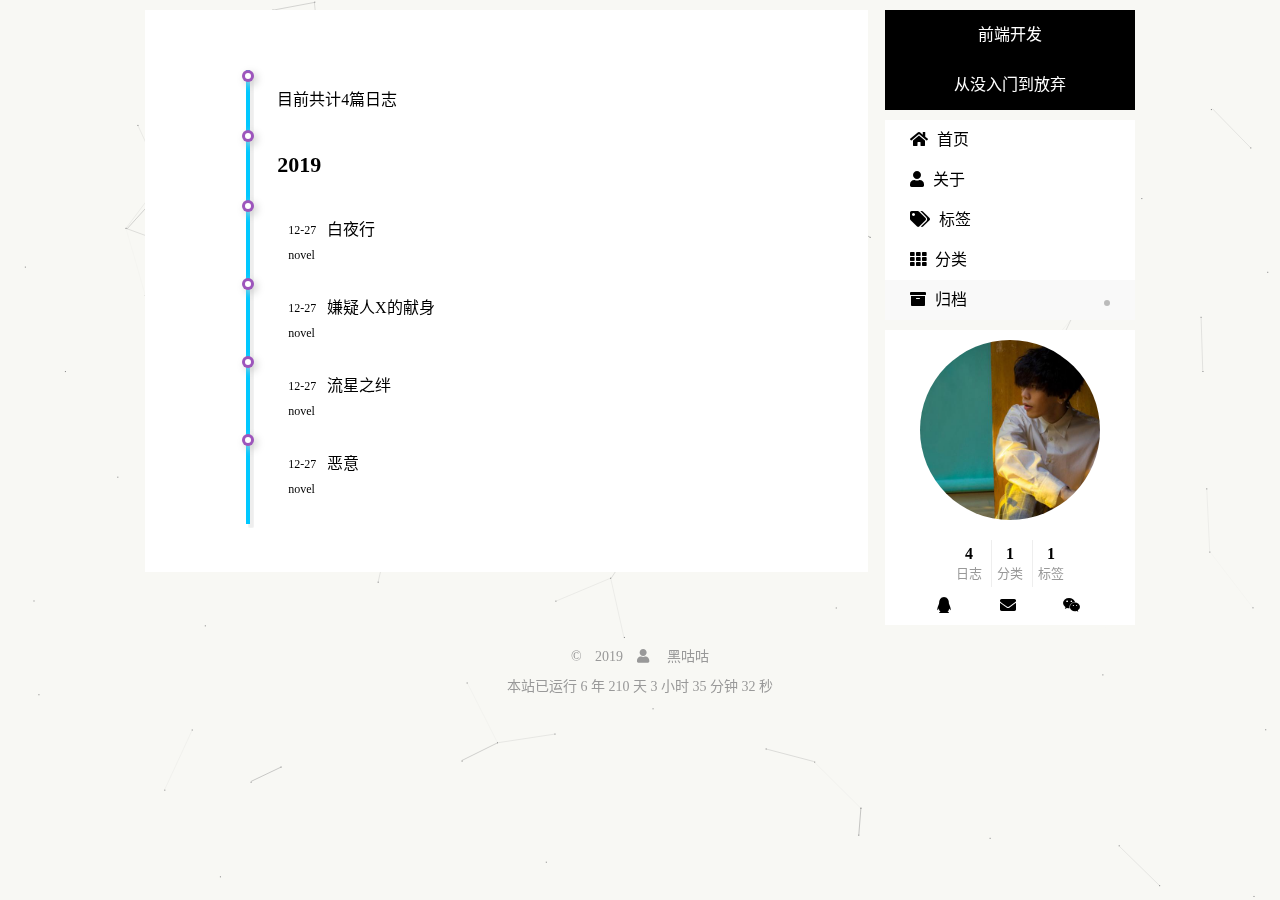
==== commit a113fda0: "修改归档样式" ====
--- a/archive/index.html
+++ b/archive/index.html
@@ -171,8 +171,6 @@
 		<i class="fas fa-arrow-up"></i>
 		<span id="scrollpercent"><span>0</span>%</span>
 	</div>
-    <div class="progress-bar">
-    </div>
     <script src="/public/js/jquery-1.11.3.js"></script>
     <script>
     	window.onscroll = function(){
@@ -188,7 +186,6 @@
 		    var fullWindowHeightInPercentage = Math.round(
 		        (scrollNow / scrollHeight) * 100 
 		    );
-		    $(".progress-bar").css('width', fullWindowHeightInPercentage + '%') ;
 		    if (fullWindowHeightInPercentage >= 2) {
 		    	$(".back-to-top").css('display', 'block');
 		    	$("#scrollpercent span").html(fullWindowHeightInPercentage);
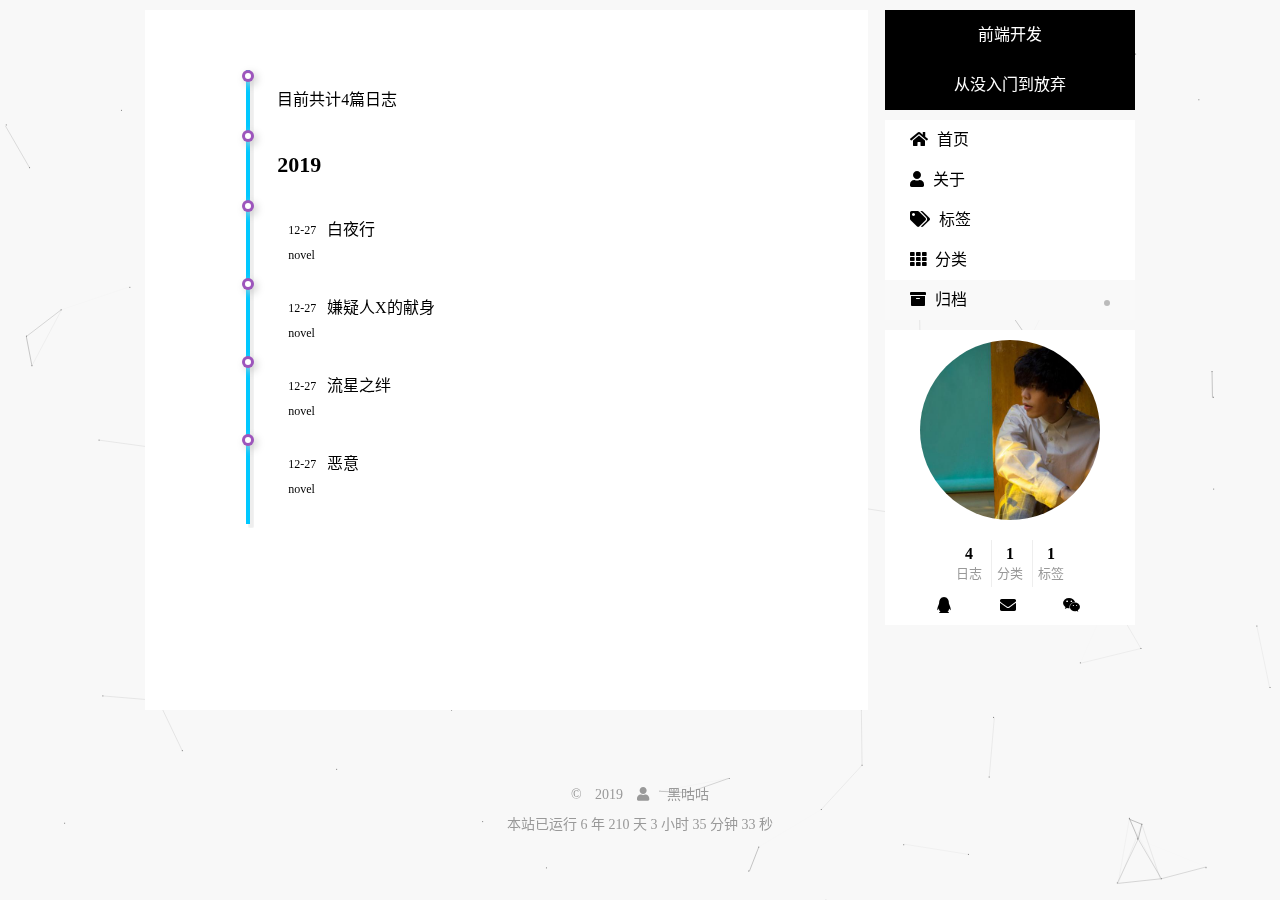
==== commit 77970bbf: "功能完善" ====
--- a/archive/index.html
+++ b/archive/index.html
@@ -209,8 +209,8 @@
 						<ul>
 							<li><a href="/index.html"><i class="fas fa-home"></i> 首页</a></li>
 							<li><a href="/about"><i class="fas fa-user"></i>  关于</a></li>
-							<li><a href=""><i class="fas fa-tags"></i> 标签</a></li>
-							<li><a href=""><i class="fas fa-th"></i> 分类</a></li>
+							<li><a href="/tags"><i class="fas fa-tags"></i> 标签</a></li>
+							<li><a href="/category"><i class="fas fa-th"></i> 分类</a></li>
 							<li class="on"><a href="/archive"><i class="fas fa-archive"></i> 归档</a></li>
 						</ul>
 					</div>
@@ -226,19 +226,19 @@
 						<!-- <iframe frameborder="no" border="0" marginwidth="0" marginheight="0" width=200 height=50 src="https://music.163.com/outchain/player?type=2&id=412902950&auto=0&height=32"></iframe> -->
 						<div class="site-state">
 							<div class="state-posts">
-								<a href="">
+								<a href="/archive">
 									<span class="state-count">4</span>
 									<span class="state-name">日志</span>
 								</a>
 							</div>
 							<div class="state-categories">
-								<a href="">
+								<a href="/category">
 									<span class="state-count">1</span>
 									<span class="state-name">分类</span>
 								</a>
 							</div>
 							<div class="state-tags">
-								<a href="">
+								<a href="/tags">
 									<span class="state-count">1</span>
 									<span class="state-name">标签</span>
 								</a>
--- a/public/css/heiGuang.css
+++ b/public/css/heiGuang.css
@@ -457,6 +457,7 @@
 .content-wrap ,
 .post-wrap{
 	width: 73%;
+	min-height: 700px;
 	background-color: #fff;
 }
 
@@ -590,14 +591,27 @@
 }
 
 .item-header ，
-.post-item-header {
-	width: 100%;
-}
-
-.post-item-header h1 {
+.post-item-header ,
+.category-item-header ,
+.tags-item-header {
+	width: 100%;
+}
+
+.post-item-header h1 ,
+.category-item-header h1 ,
+.tags-item-header h1 {
+	margin-top: 40px;
 	font-size: 28px;
 	font-family: "宋体";
 	font-weight: 500;
+}
+
+.category-all p ,
+.tags-all p{
+	margin-top: 10px;
+	width: 100%;
+	text-align: center;
+	text-indent: 0;
 }
 
 .item-header a {
@@ -670,6 +684,61 @@
 .post-item-main p{
 	text-align: left;
 	line-height: 40px;
+}
+
+.category-item-main ,
+.tags-item-main {
+	margin-top: 20px;
+}
+
+.category-all-main .category-list ,
+.tags-all-main .tags-list {
+    margin: 0;
+    padding: 0;
+}
+
+.category-posts ,
+.tags-posts {
+	margin: 10px;
+}
+
+.category-list-li ,
+.tags-list-li {
+    list-style: circle;
+    text-align: left;
+    margin: 5px 10px;
+}
+
+.category-posts-li , 
+.tags-posts-li {
+	list-style: ;
+    text-align: left;
+    margin: 10px 10px;
+}
+
+.category-list-li a ,
+.tags-list-li a{
+	font-size: 18px;
+	color: #3c342d;
+    text-decoration: none;
+    outline: none;
+    word-wrap: break-word;
+}
+
+.category-posts-li a ,
+.tags-posts-li a{
+	font-size: 18px;
+	color: #3c342d;
+    text-decoration: none;
+    outline: none;
+    border-bottom: 1px solid #999;
+    word-wrap: break-word;
+}
+
+.category-list-li span ,
+.tags-list-li span{
+	font-size: 18px;
+	color: #bbb;
 }
 
 .item-main a {
